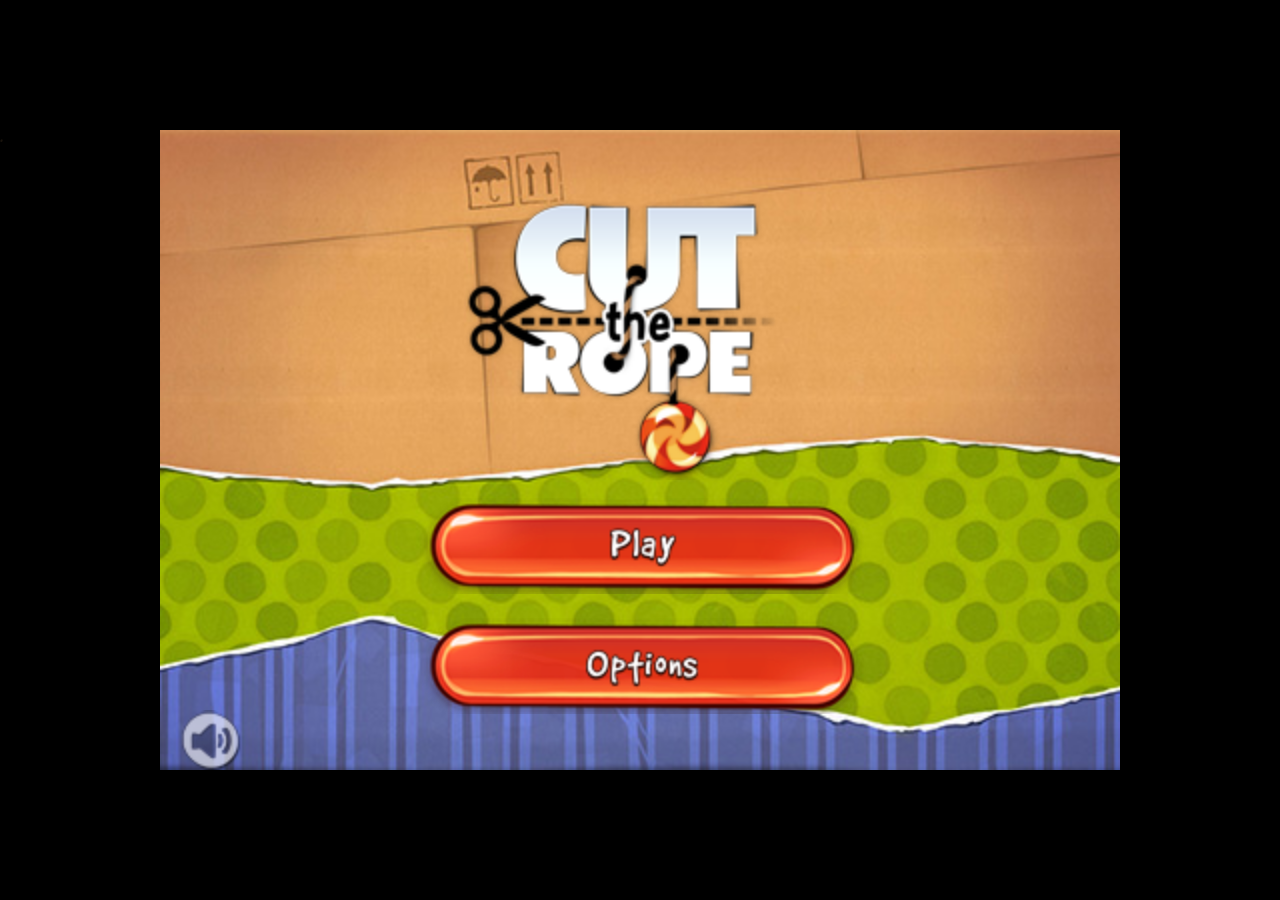
==== index.html @ b14288e1 "the entire thing" ====
<!DOCTYPE html>
<html>
<head>
    <meta http-equiv="X-UA-Compatible" content="IE=edge" />
    <meta http-equiv="Content-Type" content="text/html; charset=UTF-8"/>

    <title>Cut the Rope</title>
    <link rel="canonical" href="http://mozilla.cuttherope.net/" />
    <meta name="description" content="Play Cut the Rope! A mysterious package has arrived, and the little monster inside has only one request… CANDY!">

    <meta name="application-name" content="Cut the Rope" />
    <meta name="msapplication-tooltip" content="Play Cut the Rope! A mysterious package has arrived, and the little monster inside has only one request… CANDY!" />
    <meta name="msapplication-navbutton-color" content="#659729" />
    <meta name="msApplication-ID" content="App"/>
    <meta name="msApplication-PackageFamilyName" content="ZeptoLabUKLimited.CutTheRope_sq9zxnwrk84pj"/>
    <link rel="shortcut icon" href="/favicon.ico" type="image/x-icon" />

    <meta property="og:title" content="Cut the Rope" />
    <meta property="og:type" content="game" />
    <meta property="og:url" content="http://mozilla.cuttherope.net/" />
    <meta property="og:image" content="http://mozilla.cuttherope.net/fb.png" />
    <meta property="og:site_name" content="Cut the Rope" />

    <meta name="viewport" content="width=device-width, initial-scale=1, maximum-scale=1, user-scalable=no"/>
    
    <link href="css/ctr.css?RELEASE_TAG" rel="stylesheet" type="text/css">
    <script src="scripts/libraries.js" type="text/javascript"></script>
    <script src="scripts/ctr.js" type="text/javascript"></script>
    <noscript>
        <link href="css/nojavascript.css" rel="stylesheet" type="text/css">
    </noscript>
</head>
<body class="ctrCursor">
  <div id="lang">
    <div id="fb-root"></div>

    <style  type="text/css">
        .hideBeforeLoad, #loaderWindow, #popupWindow { display: none; }
    </style>
    <div style="font-family: 'gooddognew'; position: absolute">.</div>
    <div id="gameContainer">
        <div id="betterLoader">
            <div id="track">
                <div id="progress"></div>
            </div>
        </div>
        <div id="gameArea" class="hideBeforeLoad">

            <div id="canvasBackground" class="realpanel"></div>
            <canvas id="c"></canvas>

            <div id="loadingPanel" class="panel scaleBg"></div>

            <div id="startBackground" class="realpanel"></div>
            <div id="menuBackground" class="realpanel"></div>
            <div id="levelBackground" class="realpanel">
                <canvas id="levelCanvasLeft"></canvas>
                <canvas id="levelCanvasRight"></canvas>
                <div id="levelTape" class="levelTape"></div>
            </div>
            <div id="shadowPanel" class="panel scaleBg">
                <canvas id="shadowCanvas"></canvas>
            </div>
            <div id="menuPanel" class="panel seethrough">
                <div class="panelContent">
                    <div id="menuLogo" ></div>
                    <div id="menuBtnVbox" class="fBtnVBox">
                        <div id="playBtn" class="fBtn"><img src="" /></div>
                        <div id="optionsBtn" class="fBtn"><img src="" /></div>
                    </div>
                </div>
                <div id="miniOptionsMenu">
                    <div id="optionSd" style="display:none"></div>
                    <div id="optionHd" style="display:none"></div>
                    <div id="optionSound" class="ctrPointer" ></div>
                    <div id="optionMsg"></div>
                </div>
            </div>

            <div id="boxPanel" class="panel seethrough">
                
                <canvas id="boxCanvas" width="1024" height="576"></canvas>

                <div id="boxScore" class="hideFromMouse floatTop"><img src="" /></div>

                <div id="boxNavBack">
                    <div class="boxNavDisabled">
                    </div>
                </div>
                <div id="boxNavForward">
                    <div>
                    </div>
                </div>
                <div id="boxBack" class="bBtn floatBottom">
                </div>
            </div>
            <div id="levelPanel" class="realpanel">
                <div id="levelScore" class="floatTop">
                    <img src="" /></div>
                <div id="levelBack" class="bBtn floatBottom">
                </div>
                <div id="levelOptions"></div>
                <div id="levelResults">
                    <div id="resultStatus" class=""><canvas></canvas></div>
                    <div class="starCase">
                        <div id="resultStar1" class=""></div>
                        <div id="resultStar2" class=""></div>
                        <div id="resultStar3" class=""></div>
                    </div>
                    <div id="resultTicker" class="">
                        <canvas id="resultTickerLabel" ></canvas>
                        <canvas id="resultTickerValue" ></canvas>
                        <canvas id="resultTickerMessage"></canvas>
                    </div>
                    <div class="line"></div>
                    <div id="resultScore" class=""></div>
                    <div class="btnCase">
                        <div id="replayBtn" class="sBtn"><img src="" /></div>
                        <div id="lrMenuBtn" class="sBtn"><img src="" /></div>
                        <div id="nextBtn" class="sBtn"><img src="" /></div>
                    </div>
                    <div id="resultImproved"></div>
                </div>
            </div>

            <div id="gameCompletePanel" class="realpanel">
                <div id="congrats"></div>
                <div id="finalScore"><img src="" /></div>
                <a href="http://www.cuttherope.net/" id="finalFunBtn" class="lBtn" target="_blank"><img src="" /><div id="funOmNom"></div></a>
                <div id="gameCompleteBack" class="bBtn"></div>
            </div>
            
            <div id="optionsPanel" class="panel">
                <div class="fBtnVBox">
                    <div id="optionsTitle"><img src="" /></div>
                    <div id="soundBtn" class="mini-button ctrCursor"><div id="options-speaker"></div><div class="options-x"></div></div>
                    <div id="musicBtn" class="mini-button ctrCursor"><div id="options-note"></div><div class="options-x"></div></div>
                    <div id="langBtn" class="fBtn"><img src="" /><div id="flag"></div></div>
                    <div id="resetBtn" class="fBtn"><img src="" /></div>
                    <div id="creditsBtn" class="fBtn"><img src="" /></div>
                    <!---<div id="dragBtn"><img id="dragText" /><div class="options-check-disabled"></div></div>
                    <div id="cutBtn" class="ctrCursor"><img id="cutText" /><div class="options-check"></div></div>-->
                </div>
                <div id="optionsBack" class="bBtn"></div>
            </div>

            <div id="d" class="panel ctrPointer">
                <img id="dmsg" />
                <div id="dframe">
                    <div id="dpic"></div>
                </div>
                <div id="dshareBtn" class="fBtn"><img src="" /><div id="dfb"></div></div>
            </div>
            <div id="gameBtnTray" class="floatTop">
                <div id="gameMsg" class="allSound"></div>
                <div id="gameSound" class="ctrPointer allSound"></div>
                <div id="gameRestartBtn" class="ctrPointer"></div>
                <div id="gameMenuBtn" class="ctrPointer"></div>
            </div>
            <div id="levelMenu">
                <div class="fBtnVBox">
                    <div id="continueBtn" class="fBtn"><img src="" /></div>
                    <div id="skipBtn" class="fBtn"><img src="" /></div>
                    <div id="selectBtn" class="fBtn"><img src="" /></div>
                    <div id="menuBtn" class="fBtn"><img src="" /></div>
                </div>
            </div>

            <div id="boxCutter">
            </div>
            <div id="tapeRoll">
            </div>
            <div id="video"></div>
            <div id="fadeToBlack" class="panel"></div>
        </div>  
        <canvas id="e"></canvas>
        
        <div id="loaderWindow">
            <div id="loaderBubbles">
                <img id="loaderLogo" src="images/page/loader-logo.png" />
                <div id="loaderCanvasHost">
                    <canvas id="loaderCanvas"></canvas>
                </div>
            </div>
        </div>

        <div id="popupWindow">
            <div class="popupOuterFrame">
                <div class="popupInnerFrame" id="resetGame">
                    <div id="resetText"></div>
                    <div class="mBtn" id="resetYesBtn"><img src="" /></div>
                    <div class="mBtn" id="resetNoBtn"><img src="" /></div>
                    <div id="resetHoldYes"></div>
                </div>
                <div class="popupInnerFrame" id="missingStars">
                    <div id="missingLine1"></div>
                    <div id="missingCount"><div id="missingStar"></div></div>
                    <div id="missingLine2"></div>
                    <div id="missingLine3"></div>
                    <div class="mBtn" id="missingOkBtn"></div>
                </div>
            </div>
        </div>

        <div id="upgrade">
            <div id="upgrade-header"></div>
            <a id="upgrade-button" href="http://windows.microsoft.com/ie"></a>
        </div>

    </div>

  </div>
</body>
</html>
---- css/ctr.css ----
html,
body,
div,
span,
applet,
object,
iframe,
h1,
h2,
h3,
h4,
h5,
h6,
p,
blockquote,
pre,
a,
abbr,
acronym,
address,
big,
cite,
code,
del,
dfn,
em,
img,
ins,
kbd,
q,
s,
samp,
small,
strike,
strong,
sub,
sup,
tt,
var,
b,
u,
i,
center,
dl,
dt,
dd,
ol,
ul,
li,
fieldset,
form,
label,
legend,
table,
caption,
tbody,
tfoot,
thead,
tr,
th,
td,
article,
aside,
canvas,
details,
embed,
figure,
figcaption,
footer,
header,
hgroup,
menu,
nav,
output,
ruby,
section,
summary,
time,
mark,
audio,
video {
    margin: 0;
    padding: 0;
    border: 0;
    font-size: 100%;
    font: inherit;
    vertical-align: baseline;
    -ms-content-zooming: none;
}
article,
aside,
details,
figcaption,
figure,
footer,
header,
hgroup,
menu,
nav,
section { display: block }
body { line-height: 1; background-color: #000; }
ol,
ul { list-style: none }
blockquote,
q { quotes: none }
blockquote:before,
blockquote:after,
q:before,
q:after {
    content: '';
    content: none;
}
table {
    border-collapse: collapse;
    border-spacing: 0;
}
a {
    text-decoration: none;
    color: inherit;
}
a:active,
a:focus { outline: 0 }
#loaderWindow {
    margin: 0;
    width: 100%;
    height: 100%;
    position: absolute;
    top: 0;
    left: 0;
    font-family: gooddognum;
    font-size: 88px;
    color: white;
}
#betterLoader {
    position: absolute;
    top: 0;
    left: 0;
    right: 0;
    bottom: 0;
    background: url("../images/page/loader-logo.png") no-repeat;
    z-index: 100;
}
#loaderLogo {
    display: none;
    position: relative;
    top: 200px;
    left: 190px;
}
#loaderBubbles {
    width: 800px;
    height: 100%;
    margin: 0 auto;
    position: relative;
}
#loaderProgress {
    position: absolute;
    top: 50%;
    left: 400px;
}
#loaderProgressBubble {
    position: absolute;
    left: -100px;
    width: 218px;
    height: 159px;
    background-image: url(images/page/loader-bubble.png);
    background-repeat: no-repeat;
    text-align: center;
    padding-top: 70px;
    padding-left: 10px;
}
#loaderCanvasHost {
    width: 100%;
    height: 100%;
    position: absolute;
    top: 0;
    left: 0;
}
#loaderCanvas {
    margin: 0;
    padding: 0;
    position: absolute;
    top: 0;
}
@font-face {
    font-family: 'gooddogplain';
    src: url("../fonts/gooddog-plain/GoodDog-webfont.eot");
    src: url("../fonts/gooddog-plain/GoodDog-webfont.eot?#iefix") format("embedded-opentype"),url("../fonts/gooddog-plain/GoodDog-webfont.woff") format("woff"),url("../fonts/gooddog-plain/GoodDog-webfont.ttf") format("truetype"),url("../fonts/gooddog-plain/GoodDog-webfont.svg#GoodDogRegular") format("svg");
    font-weight: normal;
    font-style: normal;
}
@font-face {
    font-family: 'gooddognew';
    src: url("../fonts/gooddog-new/gooddog_new-webfont.eot");
    src: url("../fonts/gooddog-new/gooddog_new-webfont.eot?#iefix") format("embedded-opentype"),url("../fonts/gooddog-new/gooddog_new-webfont.woff") format("woff"),url("../fonts/gooddog-new/gooddog_new-webfont.ttf") format("truetype"),url("../fonts/gooddog-new/gooddog_new-webfont.svg#GoodDogNewRegular") format("svg");
    font-weight: normal;
    font-style: normal;
}

body {
    font-family: 'gooddognew';
    font-size: 15px;
    color: #19130c;
    -webkit-user-select: none;
    -khtml-user-select: none;
    -moz-user-select: none;
    -o-user-select: none;
    -ms-user-select: none;
    user-select: none;
    -ms-touch-action: none;
}
#bg {
    width: 100%;
    height: 100%;
    position: absolute;
    top: 0;
    left: 0;
    display: none;
}
.ctrCursor { cursor: url(/cursors/cursor.cur),url(/cursors/cursor.png),auto }
.ctrCursor a,
.ctrPointer { cursor: url(/cursors/handcursor.cur),url(/cursors/handcursor.png),auto }
.ctrCursorActive { cursor: url(/cursors/cursorActive.cur),url(/cursors/cursorActive.png),auto }
footer .dot { margin: -2px 8px 2px 8px }
footer .zeptoLogo {
    position: relative;
    top: 20px;
    left: -4px;
}
#e {
    position: absolute;
    top: 0;
    left: 0;
    display: none;
    background: rgba(0,0,0,0.6);
}
#d {
    background: rgba(0,0,0,0.5);
    display: none;
}
#content {
    width: 840px;
    margin: 80px auto 10px auto;
    font-family: sans-serif,Helvetica,Arial;
    font-size: .8em;
    line-height: 1.6em;
    color: #3c2110;
}
#content h1 {
    font-family: 'gooddogplain';
    font-size: 6.0em;
    line-height: 1.0em;
    margin-bottom: 20px;
}
#content h2 {
    font-family: 'gooddogplain';
    font-size: 3.0em;
    line-height: 1.0em;
    margin-bottom: 15px;
    margin-top: 30px;
}
#content h3 {
    font-family: 'gooddognew';
    font-size: 2.0em;
    line-height: 1.0em;
    margin-bottom: 15px;
    margin-top: 50px;
}
#content h4 {
    font-family: 'gooddognew';
    font-size: 1.5em;
    line-height: 1.0em;
    margin-bottom: 5px;
    margin-top: 15px;
}
#content p { margin-bottom: 15px }
#content a {
    color: #c92817;
    font-weight: bold;
}
#content a:hover {
    color: #c92817;
    text-decoration: underline;
}
table {
    margin-bottom: 30px;
    width: 100%;
}
tbody tr:nth-child(odd) { background-color: rgba(0,0,0,0.1) }
td,
th { padding: 4px }
th {
    text-align: left;
    font-weight: bold;
}
#pagefooter {
    margin: 100px auto 10px auto;
    width: 840px;
}
#pagefooter div { margin: 0 auto 10px auto }
.realpanel, .panel {
    display: none;
    position: absolute;
    top: 0;
}

#loaderWindow {
    margin: 0;
    width: 100%;
    height: 100%;
    position: absolute;
    top: 0;
    left: 0;
    font-family: gooddognum;
    font-size: 88px;
    color: white;
}
#loaderLogo {
    display: none;
    position: relative;
    top: 200px;
    left: 190px;
}
#loaderBubbles {
    width: 800px;
    height: 100%;
    margin: 0 auto;
    position: relative;
}
#loaderProgress {
    position: absolute;
    top: 50%;
    left: 400px;
}
#loaderProgressBubble {
    position: absolute;
    left: -100px;
    width: 218px;
    height: 159px;
    background-image: url(images/page/loader-bubble.png);
    background-repeat: no-repeat;
    text-align: center;
    padding-top: 70px;
    padding-left: 10px;
}
#loaderCanvasHost {
    width: 100%;
    height: 100%;
    position: absolute;
    top: 0;
    left: 0;
}
#loaderCanvas {
    margin: 0;
    padding: 0;
    position: absolute;
    top: 0;
}
body {
    overflow-x: hidden;
    -ms-touch-action: pan-y;
}
#optionSd,
#optionHd { display: none }
.useSD { display: block }
.useHD { display: none }
.ui-480 #c {
    position: relative;
    width: 480;
    height: 320;
}
.ui-480 #e {
    width: 480;
    height: 320;
}
.ui-480 #gameContainer {
    position: relative;
    margin: 40px auto 0 auto;
    width: 480px;
    padding: 0;
    overflow: hidden;
}
.ui-480 #gameBorder {
    top: -4px;
    left: -6px;
    position: absolute;
    background-repeat: no-repeat;
    width: 491px;
    height: 280px;
    display: none;
}
.ui-480 #gameArea {
    margin: 0;
    position: absolute;
    top: 0;
    left: 0;
    width: 480px;
    height: 320px;
}
.ui-480 .panel {
    width: 480px;
    height: 270px;
}
.ui-480 .realpanel {
    width: 480px;
    height: 320px;
}
.ui-480 #startBackground {
    display: none;
    background: url(../images/480/ui/startbg.jpg);
}
.ui-480 #menuBackground {
    display: none;
    background: url(../images/480/ui/menubg.jpg);
}
.ui-480 .seethrough { background: transparent }
.ui-480 .panelContent {
    position: absolute;
    top: 15px;
}
.ui-480 #shadowCanvas {
    position: absolute;
    top: 0;
    width: 480px;
    height: 320px;
}
.ui-480 .panelShadow img {
    position: relative;
    left: -141px;
    position: relative;
    top: -234px;
}
.ui-480 .fBtnVBox {
    width: 210px;
    margin: 0 auto;
    text-align: center;
}
.ui-480 .fBtn {
    width: 223px;
    height: 48px;
    background-image: url("../images/480/ui/fBtn_bgd.png");
    background-repeat: no-repeat;
    text-align: center;
    margin-bottom: 12px;
    cursor: url("/cursors/handcursor.cur"),url("/cursors/handcursor.png"),auto;
}
.ui-480 .fBtn:hover { background-position: left -52px }
.ui-480 .fBtn.disabled {
    background-position: 0 0;
    cursor: inherit;
}
.ui-480 .fBtn.disabled img,
.ui-480 .fBtn.disabled div { opacity: .6 }
.ui-480 .fBtn img { margin-top: 10px }
.ui-480 .mBtn {
    width: 110px;
    height: 33px;
    background-image: url("../images/480/ui/mBtn_bgd.png");
    background-repeat: no-repeat;
    text-align: center;
    margin-bottom: 5px;
    cursor: url("/cursors/handcursor.cur"),url("/cursors/handcursor.png"),auto;
}
.ui-480 .mBtn img { margin-top: 1px }
.ui-480 .mBtn:hover { background-position: left -33px }
.ui-480 .lBtn {
    width: 198px;
    height: 33px;
    background-image: url("../images/480/ui/lBtn_bgd.png");
    background-repeat: no-repeat;
    text-align: center;
    margin-bottom: 5px;
    cursor: url("/cursors/handcursor.cur"),url("/cursors/handcursor.png"),auto;
}
.ui-480 .lBtn img { margin-top: 1px; margin-left: -14px; }
.ui-480 .lBtn:hover { background-position: left -33px }
.ui-480 .sBtn {
    width: 128px;
    height: 50px;
    background-image: url("../images/480/ui/sBtn_bgd.png");
    background-repeat: no-repeat;
    text-align: center;
    margin-bottom: 5px;
    cursor: url("/cursors/handcursor.cur"),url("/cursors/handcursor.png"),auto;
}
.ui-480 .sBtn img { margin-top: 10px }
.ui-480 .sBtn:hover { background-position: left -50px }
.ui-480 .bBtn {
    position: absolute;
    top: 260px;
    left: 7px;
    width: 56px;
    height: 53px;
    background-image: url("../images/480/ui/bBtn_bgd.png");
    background-repeat: no-repeat;
    cursor: url("/cursors/handcursor.cur"),url("/cursors/handcursor.png"),auto;
}
.ui-480 .bBtn:hover { background-position: left -53px }
.ui-480 .iconBtn { position: absolute }
.ui-480 #loadingPanel { display: none }
.ui-480 #loadingPanel img {
    margin-top: 47px;
    margin-left: 197px;
}
.ui-480 #boxScore,
.ui-480 #levelScore {
    position: absolute;
    top: 10px;
    right: 17px;
    height: 22px;
    padding-right: 23px;
    background-image: url("../images/480/ui/star_result_small.png");
    background-position: right top;
    background-repeat: no-repeat;
}
.ui-480 #boxes {
    position: absolute;
    top: 56px;
    left: 146px;
}
.ui-480 .boxOption {
    width: 188px;
    height: 188px;
}
.ui-480 .boxCanvas {
    position: absolute;
    width: 188px;
    height: 188px;
    left: 0;
    top: 0;
}
.ui-480 .boxOption .boxTitle {
    position: absolute;
    top: 20px;
    left: 28px;
}
.ui-480 .boxOmNom {
    background-color: #2d2d35;
    background-image: url("../images/480/ui/box_omnom.png");
    width: 141px;
    height: 66px;
    position: absolute;
    top: 86px;
    left: 8px;
    background-position: 43px 19px;
    background-repeat: no-repeat;
}
#boxCanvas {
    position: relative;
    top: 5px;
}
.ui-480 #boxNavBack,
.ui-480 #boxNavForward {
    position: absolute;
    top: 140px;
    left: 96px;
    cursor: url("/cursors/handcursor.cur"),url("/cursors/handcursor.png"),auto;
}
.ui-480 #boxNavBack div,
.ui-480 #boxNavForward div {
    width: 28px;
    height: 33px;
    background-image: url("../images/480/ui/box_nav_menu.png");
    background-repeat: no-repeat;
}
.ui-480 #boxNavBack .boxNavDisabled {
    cursor: url("/cursors/cursor.cur"),url("/cursors/cursor.png"),auto;
    background-position: left -33px;
    opacity: .25;
}
.ui-480 #boxNavForward { left: 362px }
.ui-480 #boxNavForward div { background-position: -28px top }
.ui-480 #boxNavForward .boxNavDisabled {
    cursor: url("/cursors/cursor.cur"),url("/cursors/cursor.png"),auto;
    background-position: -28px -33px;
    opacity: .25;
}
.ui-480 .hideFromMouse { pointer-events: none }
.ui-480 #levelBackground { display: none }
.ui-480 .levelTape {
    width: 24px;
    height: 259px;
    position: absolute;
    left: 228px;
    top: 5px;
    background-image: url("../images/480/ui/leveltape.png");
    background-repeat: no-repeat;
    display: none;
}
.ui-480 #levelOptions {
    position: absolute;
    top: 55px;
    left: 141px;
    width: 10px;
    height: 10px;
}
.ui-480 #levelPanel .option {
    position: absolute;
    width: 57px;
    height: 66px;
}
.ui-480 #levelPanel .option .txt {
    margin-top: 10px;
    width: 57px;
    text-align: center;
}
.ui-480 #levelPanel .stars0,
.ui-480 #levelPanel .stars1,
.ui-480 #levelPanel .stars2,
.ui-480 #levelPanel .stars3 {
    position: absolute;
    top: 38px;
    left: 16px;
    width: 41px;
    height: 23px;
    background-image: url("../images/480/ui/options_stars_bgd.png");
    background-repeat: no-repeat;
}
.ui-480 #levelPanel .stars1 { background-position: left -23px }
.ui-480 #levelPanel .stars2 { background-position: left -45px }
.ui-480 #levelPanel .stars3 { background-position: left -68px }
.ui-480 #levelPanel .open {
    background-image: url("../images/480/ui/level_bgd.png");
    background-repeat: no-repeat;
}
.ui-480 #levelPanel .locked {
    background-image: url("../images/480/ui/level_bgd.png");
    background-position: left -66px;
    background-repeat: no-repeat;
}
.ui-480 #levelPanel .purchase { opacity: .4 }
.ui-480 #levelPanel .option-small .stars0,
.ui-480 #levelPanel .option-small .stars1,
.ui-480 #levelPanel .option-small .stars2,
.ui-480 #levelPanel .option-small .stars3 {
    position: absolute;
    top: 25px;
    left: 10px;
    width: 27px;
    height: 14px;
    background-image: url("../images/480/ui/options_stars_bgd_small.png");
    background-repeat: no-repeat;
}
.ui-480 #levelPanel .option-small .stars1 { background-position: left -15px }
.ui-480 #levelPanel .option-small .stars2 { background-position: left -30px }
.ui-480 #levelPanel .option-small .stars3 { background-position: left -45px }
.ui-480 #levelPanel .option.option-small {
    position: absolute;
    width: 38px;
    height: 40px;
    margin-top: 7px;
    text-align: center;
}
.ui-480 #levelPanel .open.option-small {
    background-image: url("../images/480/ui/level_bgd_small.png");
    background-repeat: no-repeat;
}
.ui-480 #levelPanel .locked.option-small {
    background-image: url("../images/480/ui/level_bgd_small.png");
    background-position: left -44px;
    background-repeat: no-repeat;
}
.ui-480 #levelPanel .option.option-small .txt {
    margin-top: 3px;
    width: 39px;
    text-align: center;
}
.ui-480 #gameBtnTray {
    position: absolute;
    width: 84px;
    height: 20px;
    right: 0;
    top: 2px;
}
.ui-480 #gameBtnTray>div { opacity: .7 }
.ui-480 #gameBtnTray>div:hover { opacity: 1 }
.ui-480 #gameRestartBtn {
    width: 32px;
    height: 32px;
    background: url(../images/480/ui/buttonsprite.png);
    background-repeat: no-repeat;
    background-position: -71px 0;
    position: absolute;
    top: 0;
    left: 40px;
}

.ui-480 #gameSound {
    width: 20px;
    height: 20px;
    background: url(../images/480/ui/buttonsprite.png);
    background-repeat: no-repeat;
    position: absolute;
    top: 0;
    left: 0;
}
.ui-480 #gameSound.allSound { background-position: -390px 0 }
.ui-480 #gameSound.effectsOnly { background-position: -330px 0 }
.ui-480 #gameSound.noSound { background-position: -445px 0 }
.ui-480 #gameMsg {
    width: 188px;
    height: 13px;
    position: absolute;
    right: 89px;
    top: -6px;
    display: none;
    text-align: right;
}
.ui-480 #levelMenu {
    position: absolute;
    top: 0;
    width: 480px;
    height: 320px;
    background-color: rgba(0,0,0,0.6);
    display: none;
    text-align: center;
    padding-top: 60px;
}
.ui-480 #levelResults {
    display: none;
    width: 267px;
    height: 212px;
    margin: 40px auto 0 auto;
    text-align: center;
    font-family: 'gooddogplain';
    font-size: 15px;
    color: #3c2110;
    position: relative;
}
.ui-480 #resultStatus {
    position: absolute;
    width: 267px;
    top: 14px;
    left: 0;
    text-align: center;
}
.ui-480 #levelResults .starCase {
    width: 132px;
    height: 44px;
    margin: 0 auto 0 auto;
    position: relative;
    top: 45px;
}
.ui-480 #resultTicker {
    position: absolute;
    top: 72px;
    left: 0;
    width: 267px;
    text-align: center;
}

.ui-480 .lang-system #resultTicker {
    top: 96px;
}

.ui-480 #levelResults .btnCase .sBtn:hover {
    background-position: 0 0;
}

.ui-480 #resultTickerLabel { display: none }
.ui-480 #resultTickerValue {
    padding-left: 20px;
    display: none;
}
.ui-480 #resultTickerMessage { display: none; }
.ui-480 #levelResults .star,
.ui-480 #levelResults .starEmpty {
    float: left;
    width: 44px;
    height: 44px;
    background-image: url("../images/480/ui/star_result.png");
    background-repeat: no-repeat;
}
.ui-480 #levelResults .starEmpty { background-position: left -44px }
.ui-480 #levelResults .line {
    position: absolute;
    top: 117px;
    left: 47px;
    width: 173px;
    height: 3px;
    background-image: url("../images/480/ui/result_line.png");
    background-repeat: no-repeat;
}
.ui-480 #resultScore {
    font-size: 28px;
    position: absolute;
    top: 117px;
    width: 267px;
    display: none;
}
.ui-480 #levelResults .btnCase {
    width: 385px;
    height: 35px;
    position: absolute;
    top: 164px;
    left: -60px;
}
.ui-480 #resultImproved {
    width: 55px;
    height: 55px;
    background-repeat: no-repeat;
    position: absolute;
    top: 89px;
    left: 210px;
    display: none;
}

.ui-480 #levelResults .btnCase .sBtn { float: left }

.ui-480 #boxCutter {
    background-image: url("../images/480/ui/boxcutter.png");
    background-repeat: no-repeat;
    display: none;
    position: absolute;
    top: 132px;
    left: 83px;
    width: 159px;
    height: 150px;
}
.ui-480 #tapeRoll {
    background-image: url("../images/480/ui/taperoll.png");
    background-repeat: no-repeat;
    display: none;
    position: absolute;
    top: -7px;
    left: 204px;
    width: 61px;
    height: 82px;
}
.ui-480 #gameCompletePanel {
    background-image: url("../images/480/ui/gamecomplete.jpg");
    background-repeat: no-repeat;
}
.ui-480 #finalShareBtn {
    position: absolute;
    top: 202px;
    left: 75px;
}
.ui-480 #finalShareBtn img {
    position: relative;
    left: 5px;
    top: 3px;
}
.ui-480 #ffb {
    position: absolute;
    top: -4px;
    left: -12px;
    width: 39px;
    height: 39px;
    background: url(../images/480/ui/fb.png);
    background-repeat: no-repeat;
}
.ui-480 #gameBorder.gameComplete {
    top: -13px;
    left: -15px;
    position: absolute;
    background-repeat: no-repeat;
    width: 511px;
    height: 298px;
    display: none;
    background-image: url(../images/480/ui/gamecomplete_border.png);
    background-repeat: no-repeat;
}
.ui-480 #finalScore {
    position: absolute;
    top: 180px;
    height: 22px;
    width: 480px;
}
.ui-480 #finalScore img {
    margin: 0 auto;
    display: block;
}
.ui-480 #finalFunBtn {
    position: absolute;
    top: 220px;
    left: 216px;
    display: block;
}
.ui-480 #finalFunBtn img {
    position: relative;
    left: 7px;
    top: 3px;
}
.ui-480 #funOmNom {
    width: 48px;
    height: 47px;
    background-image: url(../images/480/ui/fun-omnom.png);
    background-repeat: no-repeat;
    position: absolute;
    top: -10px;
    left: -14px;
}
.ui-480 #congrats {
    position: absolute;
    top: 47px;
    left: 0;
    width: 100%;
    text-align: center;
}
.ui-480 #optionsPanel { padding-top: 9px }
.ui-480 #optionsTitle {
    position: relative;
    width: 236px;
    left: -20px;
    height: 33px;
    margin-bottom: 20px;
}
.ui-480 #optionsTitle img {
    margin: 0 auto;
    display: block;
}
.ui-480 #creditsBtn { display: none }
.ui-480 .mini-button {
    background-image: url(../images/480/ui/menu-options.png);
    background-repeat: no-repeat;
    width: 101px;
    height: 48px;
    display: inline-block;
    margin-bottom: 4px;
    margin-right: 2px;
    text-align: center;
    position: relative;
}
.ui-480 .mini-button:hover { background-position: 0 -50px }
.ui-480 .options-x {
    background-image: url(../images/480/ui/menu-options.png);
    background-repeat: no-repeat;
    background-position: -107px -50px;
    width: 21px;
    height: 21px;
}
.ui-480 .options-check {
    background-image: url(../images/480/ui/menu-options.png);
    background-repeat: no-repeat;
    background-position: -37px -71px;
    width: 24px;
    height: 24px;
}
.ui-480 .options-check-disabled {
    background-image: url(../images/480/ui/menu-options.png);
    background-repeat: no-repeat;
    background-position: -105px -72px;
    width: 24px;
    height: 24px;
}
.ui-480 #options-speaker {
    background-image: url(../images/480/ui/menu-options.png);
    background-repeat: no-repeat;
    background-position: 0 -97px;
    width: 30px;
    height: 42px;
    position: absolute;
    left: 32px;
    top: 3px;
}
.ui-480 #soundBtn .options-x {
    position: absolute;
    bottom: 2px;
    left: 51px;
    display: none;
}
.ui-480 #soundBtn.disabled #options-speaker { opacity: .6 }
.ui-480 #soundBtn.disabled .options-x { display: block }
.ui-480 #options-note {
    background-image: url(../images/480/ui/menu-options.png);
    background-repeat: no-repeat;
    background-position: -105px 0;
    width: 39px;
    height: 44px;
    position: absolute;
    left: 30px;
    top: 1px;
}
.ui-480 #musicBtn .options-x {
    position: absolute;
    bottom: 2px;
    left: 51px;
    display: none;
}
.ui-480 #musicBtn.disabled #options-note { opacity: .6 }
.ui-480 #musicBtn.disabled .options-x { display: block }
.ui-480 #dragBtn,
.ui-480 #cutBtn {
    background-image: url(../images/480/ui/menu-options.png);
    background-repeat: no-repeat;
    width: 42px;
    height: 94px;
    display: inline-block;
    position: relative;
    margin-left: 18px;
}
.ui-480 #dragBtn {
    background-position: 0 -93px;
    background-repeat: no-repeat;
}
.ui-480 #dragBtn .options-check-disabled {
    position: absolute;
    bottom: 8px;
    left: 13px;
}
.ui-480 #cutBtn { background-position: -49px -93px }
.ui-480 #cutBtn .options-check {
    position: absolute;
    bottom: 7px;
    left: 15px;
}
.ui-480 #cutBtn.disabled .options-check { display: none }
.ui-480 #dragText,
.ui-480 #cutText {
    margin-top: 54px;
    margin-left: -11px;
}
.ui-480 #vid {
    display: none;
    width: 480px;
    height: 320px;
    position: absolute;
    top: 0;
    left: 0;
    background: transparent;
}
.ui-480 #fadeToBlack {
    display: none;
    width: 480px;
    height: 320px;
    position: absolute;
    top: 0;
    left: 0;
    background: #000;
}
.ui-480 #menuLogo {
    position: absolute;
    left: 151px;
    top: 19px;
    width: 159px;
    height: 141px;
    background-image: url(../images/480/ui/ph_logo.png);
    background-repeat: no-repeat;
}
.ui-480 #menuBtnVbox {
    position: absolute;
    left: 130px;
    top: 169px;
}
.ui-480 #dmsg {
    display: block;
    position: relative;
    margin: 14px auto 0 auto;
}
.ui-480 #dframe {
    position: relative;
    width: 141px;
    height: 183px;
    background-image: url(../images/480/ui/drawing-bg.png);
    background-repeat: no-repeat;
    margin: -5px auto 0 auto;
}
.ui-480 #dpic {
    position: absolute;
    width: 112px;
    height: 158px;
    top: 11px;
    left: 13px;
}
.ui-480 .drawing1 { background: url(../images/480/ui/drawing1.jpg) no-repeat }
.ui-480 .drawing2 { background: url(../images/480/ui/drawing2.jpg) no-repeat }
.ui-480 .drawing3 { background: url(../images/480/ui/drawing3.jpg) no-repeat }
.ui-480 #dshareBtn {
    position: relative;
    margin: 5px auto 0 auto;
}
.ui-480 #dfb {
    position: absolute;
    top: -4px;
    left: -2px;
    width: 39px;
    height: 39px;
    background-image: url(../images/480/ui/fb.png);
    background-repeat: no-repeat;
}
.ui-480 #gameFooterContainer { width: 480px }
.ui-480 #miniOptionsMenu {
    width: 188px;
    height: 23px;
    position: absolute;
    left: 7px;
    top: 290px;
}
.ui-480 #optionHd.activeResolution {
    background: url(../images/480/ui/buttonsprite.png);
    background-repeat: no-repeat;
    background-position: -141px -23px;
    opacity: .8;
}
.ui-480 #optionHd.inActiveResolution {
    background: url(../images/480/ui/buttonsprite.png);
    background-repeat: no-repeat;
    background-position: -141px 0;
    opacity: .6;
    cursor: url(/cursors/handcursor.cur),url(/cursors/handcursor.png),auto;
}
.ui-480 #optionHd.inActiveResolution:hover { opacity: .8 }
.ui-480 #optionSd.activeResolution {
    background: url(../images/480/ui/buttonsprite.png);
    background-repeat: no-repeat;
    background-position: -94px -23px;
    opacity: .8;
}
.ui-480 #optionSd.inActiveResolution {
    background: url(../images/480/ui/buttonsprite.png);
    background-repeat: no-repeat;
    background-position: -94px 0;
    opacity: .6;
    cursor: url(/cursors/handcursor.cur),url(/cursors/handcursor.png),auto;
}
.ui-480 #optionSd.inActiveResolution:hover { opacity: .8 }
.ui-480 #optionSound {
    width: 35px;
    height: 30px;
    background-image: url(../images/480/ui/buttonsprite.png);
    background-repeat: no-repeat;
    position: absolute;
    left: 0;
    opacity: .6;
}
.ui-480 #optionSound.allSound { background-position: -505px 0 }
.ui-480 #optionSound.effectsOnly { background-position: -431px 0 }
.ui-480 #optionSound.noSound { background-position: -578px 0 }
.ui-480 #optionSound:hover { opacity: .7 }
.ui-480 #optionMsg {
    width: 98px;
    height: 13px;
    position: absolute;
    left: 38px;
    top: -18px;
    display: none;
}
.ui-480 .lang-system #optionMsg {
    top: 0;
}

.ui-480 #popupWindow {
    position: fixed;
    top: 0;
    left: 0;
    right: 0;
    bottom: 0;
    display: none;
    background-color: rgba(0,0,0,0.4);
    z-index: 2;
}
.ui-480 #popupWindow .popupOuterFrame {
    margin: 60px auto 0 auto;
    background-image: url(../images/480/ui/popupouter.png);
    background-repeat: no-repeat;
    width: 299px;
    height: 217px;
    position: relative;
}
.ui-480 #popupWindow .popupInnerFrame {
    position: absolute;
    background-image: url(../images/480/ui/popupinner.jpg);
    background-repeat: no-repeat;
    width: 275px;
    height: 171px;
    left: 8px;
    top: 11px;
    display: none;
}
.ui-480 #popupWindow .bottomright {
    position: absolute;
    bottom: 5px;
    right: 5px;
}
.ui-480 #popupWindow #slowComputer {
    background-image: url(../images/480/ui/popupinner-slow.jpg);
    background-repeat: no-repeat;
}
.ui-480 #slowComputerBtn {
    position: absolute;
    bottom: 5px;
    left: 23px;
}
.ui-480 #slowComputerBtn img { margin-top: 4px }
.ui-480 #resetGame { text-align: center }
.ui-480 #resetText { margin-top: 5px }
.ui-480 #resetYesBtn {
    position: absolute;
    bottom: 70px;
    left: 23px;
}
.ui-480 #resetNoBtn {
    position: absolute;
    bottom: 70px;
    left: 136px;
}
.ui-480 #resetHoldYes {
    position: absolute;
    bottom: 0;
    width: 272px;
    text-align: center;
}
.ui-480 #missingStars { text-align: center }
.ui-480 #missingLine1 { margin-top: 0px }
.ui-480 #missingCount { margin-top: -5px }
.ui-480 #missingLine2 { margin-top: -5px }
.ui-480 #missingLine3 { margin-top: -20px }
.ui-480 .lang-system #missingLine3 { margin-top: 0px }
.ui-480 #missingStar {
    background-image: url("../images/480/ui/star_result_small.png");
    background-repeat: no-repeat;
    width: 24px;
    height: 22px;
    display: inline-block;
    vertical-align: top;
    margin-top: 1px;
}
.ui-480 #missingOkBtn { display: inline-block }
.ui-480 #flag {
    background-image: url("../images/480/ui/flags.png");
    background-repeat: no-repeat;
    background-position: 0 0;
    display: inline-block;
    width: 23px;
    height: 18px;
    position: relative;
    top: -6px;
    margin-left: 5px;
}
.ui-480 #resultImproved {
    background-image: url("../images/480/ui/menu_result_en.png");
    background-repeat: no-repeat;
}
.ui-480 .lang-fr #resultImproved { background-image: url("../images/480/ui/menu_result_fr.png") }
.ui-480 .lang-fr #flag { background-position: 0 -19px }
.ui-480 .lang-de #resultImproved { background-image: url("../images/480/ui/menu_result_gr.png"); left: 225px; }
.ui-480 .lang-de #flag { background-position: 0 -38px }
.ui-480 .lang-de #gameMenuBtn { background-position: -618px 0 }
.ui-480 .lang-ru #resultImproved { background-image: url("../images/480/ui/menu_result_ru.png") }
.ui-480 .lang-ru #flag { background-position: 0 -56px }
.ui-480 .lang-ru #gameMenuBtn { background-position: -725px 0 }
.ui-480 .lang-br #flag { background-position: 0 -75px }
.ui-480 .lang-es #flag { background-position: 0 -94px }
.ui-480 .lang-ca #flag { background-position: 0 -113px }
.ui-480 .lang-it #flag { background-position: 0 -133px }
.ui-480 .lang-nl #flag { background-position: 0 -153px }
.ui-480 .lang-ja #flag { background-position: 0 -173px }
.ui-480 .lang-ko #flag { background-position: 0 -192px }
.ui-480 .lang-zh #flag { background-position: 0 -211px }

.ui-480 .lang-ja #gameMenuBtn { background-position: -725px -35px }
.ui-480 .lang-es #gameMenuBtn { background-position: -618px -35px }
.ui-480 .lang-ko #gameMenuBtn { background-position: -546px -35px }
.ui-480 .lang-zh #gameMenuBtn { background-position: -466px -35px }

.ui-480 .lang-system #flag {
    top: -3px;
}

.ui-480 .lang-ko #resultImproved { background-image: url("../images/480/ui/menu_result_ko.png") }
.ui-480 .lang-it #resultImproved { background-image: url("../images/480/ui/menu_result_it.png") }
.ui-480 .lang-zh #resultImproved { background-image: url("../images/480/ui/menu_result_zh.png") }
.ui-480 .lang-ja #resultImproved { background-image: url("../images/480/ui/menu_result_ja.png") }
.ui-480 .lang-nl #resultImproved { background-image: url("../images/480/ui/menu_result_nl.png") }
.ui-480 .lang-es #resultImproved { background-image: url("../images/480/ui/menu_result_es.png") }

.ui-480 #gameBtnTray {
    display: none;
    position: absolute;
    width: 135px;
    height: 32px;
    right: 0;
    top: 8px;
}
.ui-480 #gameBtnTray>div { opacity: .7 }
.ui-480 #gameBtnTray>div:hover { opacity: 1 }
.ui-480 #gameRestartBtn {
    width: 32px;
    height: 32px;
    background: url(../images/480/ui/buttonsprite.png);
    background-repeat: no-repeat;
    background-position: -71px 0;
    position: absolute;
    top: 0;
    left: 20px;
}
.ui-480 #gameMenuBtn {
position: absolute;
width: 65px;
height: 32px;
background: url(../images/480/ui/buttonsprite.png);
background-repeat: no-repeat;
background-position: 0 0;
top: 0;
left: 60px;

}
.ui-480 #gameSound {
    width: 32px;
    height: 32px;
    background: url(../images/480/ui/buttonsprite.png);
    background-repeat: no-repeat;
    position: absolute;
    top: 0;
    left: -20px;
}
.ui-480 #gameSound.allSound { background-position: -507px 0 }
.ui-480 #gameSound.effectsOnly { background-position: -435px 0 }
.ui-480 #gameSound.noSound { background-position: -580px 0 }
.ui-480 #gameMsg {
    width: 300px;
    height: 21px;
    position: absolute;
    right: 160px;
    top: -25px;
    display: none;
    text-align: right;
}
.ui-480 .lang-system #gameMsg {
    top: 0;
}
.ui-480 #loaderWindow { height: 320px }
.ui-480 #gameContainer {
    margin: 0;
    padding: 0;
    height: 320px;
}
.ui-480 #game-border {
    position: absolute;
    background: #fff;
    top: 0;
    left: 0;
    width: 480px;
    height: 320px;
}
.ui-480 #loader-logo {
    position: absolute;
    top: 94px;
    left: 155px;
    width: 180px;
    height: 111px;
    background-image: url(../images/480/page/loader-logo.png);
    background-repeat: no-repeat;
    background-color: #fff;
}
.ui-480 #finalFunBtn { left: 145px }

#langBtn, #resetBtn {
    margin-left: -7px;
    margin-top: 20px;
}

.ui-768 #c {
    position: relative;
    width: 768;
    height: 432;
}
.ui-768 #e {
    width: 768;
    height: 432;
}
.ui-768 #gameContainer {
    position: relative;
    margin: 40px auto 0 auto;
    width: 768px;
    height: 548px;
    padding: 0;
}
.ui-768 #gameBorder {
    top: -7px;
    left: -9px;
    position: absolute;
    background-repeat: no-repeat;
    width: 785px;
    height: 449px;
    display: none;
}
.ui-768 #gameArea {
    margin: 0;
    position: absolute;
    top: 0;
    left: 0;
    width: 768px;
    height: 432px;
}
.ui-768 .panel {
    width: 768px;
    height: 432px;
}
.ui-768 #startBackground {
    display: none;
    background: url(../images/768/ui/startbg.jpg);
}
.ui-768 #menuBackground {
    display: none;
    background: url(../images/768/ui/menubg.jpg);
}
.ui-768 .seethrough { background: transparent }
.ui-768 .panelContent {
    position: absolute;
    top: 0;
}
.ui-768 #shadowCanvas {
    position: absolute;
    top: 0;
    width: 768px;
    height: 432px;
}
.ui-768 .panelShadow img {
    position: relative;
    left: -225px;
    position: relative;
    top: -375px;
}
.ui-768 .fBtnVBox {
    width: 227px;
    margin: 0 auto;
}
.ui-768 .fBtn {
    width: 227px;
    height: 53px;
    background-image: url("../images/768/ui/fBtn_bgd.png");
    background-repeat: no-repeat;
    text-align: center;
    margin-bottom: 8px;
    cursor: url("/cursors/handcursor.cur"),url("/cursors/handcursor.png"),auto;
}
.ui-768 .fBtn:hover { background-position: left -53px }
.ui-768 .fBtn.disabled {
    background-position: 0 0;
    cursor: inherit;
}
.ui-768 .fBtn.disabled img,
.ui-768 .fBtn.disabled div { opacity: .6 }
.ui-768 .fBtn img { margin-top: 2px }
.ui-768 .mBtn {
    width: 176px;
    height: 53px;
    background-image: url("../images/768/ui/mBtn_bgd.png");
    background-repeat: no-repeat;
    text-align: center;
    margin-bottom: 8px;
    cursor: url("/cursors/handcursor.cur"),url("/cursors/handcursor.png"),auto;
}
.ui-768 .mBtn img { margin-top: 2px }
.ui-768 .mBtn:hover { background-position: left -53px }
.ui-768 .lBtn {
    width: 317px;
    height: 53px;
    background-image: url("../images/768/ui/lBtn_bgd.png");
    background-repeat: no-repeat;
    text-align: center;
    margin-bottom: 8px;
    cursor: url("/cursors/handcursor.cur"),url("/cursors/handcursor.png"),auto;
}
.ui-768 .lBtn img { margin-top: 2px }
.ui-768 .lBtn:hover { background-position: left -53px }
.ui-768 .sBtn {
    width: 128px;
    height: 49px;
    background-image: url("../images/768/ui/sBtn_bgd.png");
    background-repeat: no-repeat;
    text-align: center;
    margin-bottom: 8px;

    cursor: url("/cursors/handcursor.cur"),url("/cursors/handcursor.png"),auto;
}
.ui-768 .sBtn img { margin-top: 2px }
.ui-768 .sBtn:hover { background-position: left -50px }
.ui-768 .bBtn {
    position: absolute;
    top: 369px;
    left: 11px;
    width: 59px;
    height: 56px;
    background-image: url("../images/768/ui/bBtn_bgd.png");
    background-repeat: no-repeat;
    cursor: url("/cursors/handcursor.cur"),url("/cursors/handcursor.png"),auto;
}
.ui-768 .bBtn:hover { background-position: left -56px }
.ui-768 .iconBtn { position: absolute }
.ui-768 #loadingPanel { display: none }
.ui-768 #loadingPanel img {
    margin-top: 75px;
    margin-left: 315px;
}
.ui-768 #boxScore,
.ui-768 #levelScore {
    position: absolute;
    top: 17px;
    right: 28px;
    height: 35px;
    padding-right: 38px;
    background-image: url("../images/768/ui/star_result_small.png");
    background-position: right top;
    background-repeat: no-repeat;
}
.ui-768 #boxes {
    position: absolute;
    top: 90px;
    left: 233px;
}
.ui-768 .boxOption {
    width: 300px;
    height: 300px;
}
.ui-768 .boxCanvas {
    position: absolute;
    width: 300px;
    height: 300px;
    left: 0;
    top: 0;
}
.ui-768 .boxOption .boxTitle {
    position: absolute;
    top: 20px;
    left: 28px;
}
.ui-768 .boxOmNom {
    background-color: #2d2d35;
    background-image: url("../images/768/ui/box_omnom.png");
    width: 225px;
    height: 105px;
    position: absolute;
    top: 137px;
    left: 12px;
    background-position: 69px 30px;
    background-repeat: no-repeat;
}
.ui-768 #boxNavBack,
.ui-768 #boxNavForward {
    position: absolute;
    top: 192px;
    left: 154px;
    cursor: url("/cursors/handcursor.cur"),url("/cursors/handcursor.png"),auto;
}
.ui-768 #boxNavBack div,
.ui-768 #boxNavForward div {
    width: 44px;
    height: 53px;
    background-image: url("../images/768/ui/box_nav_menu.png");
    background-repeat: no-repeat;
}
.ui-768 #boxNavBack .boxNavDisabled {
    cursor: url("/cursors/cursor.cur"),url("/cursors/cursor.png"),auto;
    background-position: left -53px;
    opacity: .25;
}
.ui-768 #boxNavForward { left: 580px }
.ui-768 #boxNavForward div { background-position: -44px top }
.ui-768 #boxNavForward .boxNavDisabled {
    cursor: url("/cursors/cursor.cur"),url("/cursors/cursor.png"),auto;
    background-position: -44px -53px;
    opacity: .25;
}
.ui-768 .hideFromMouse { pointer-events: none }
.ui-768 #levelBackground { display: none }
.ui-768 .levelTape {
    width: 39px;
    height: 415px;
    position: absolute;
    left: 365px;
    top: 8px;
    background-image: url("../images/768/ui/leveltape.png");
    background-repeat: no-repeat;
    display: none;
}
.ui-768 #levelOptions {
    position: absolute;
    top: 47px;
    left: 225px;
    width: 10px;
    height: 10px;
}

.ui-768 #levelPanel .option {
    position: absolute;
    width: 91px;
    height: 106px;
}
.ui-768 #levelPanel .option .txt {
    margin-top: 17px;
    width: 91px;
    text-align: center;
}
.ui-768 #levelPanel .stars0,
.ui-768 #levelPanel .stars1,
.ui-768 #levelPanel .stars2,
.ui-768 #levelPanel .stars3 {
    position: absolute;
    top: 61px;
    left: 26px;
    width: 66px;
    height: 36px;
    background-image: url("../images/768/ui/options_stars_bgd.png");
    background-repeat: no-repeat;
}
.ui-768 #levelPanel .stars1 { background-position: left -36px }
.ui-768 #levelPanel .stars2 { background-position: left -72px }
.ui-768 #levelPanel .stars3 { background-position: left -108px }
.ui-768 #levelPanel .open {
    background-image: url("../images/768/ui/level_bgd.png");
    background-repeat: no-repeat;
}
.ui-768 #levelPanel .locked {
    background-image: url("../images/768/ui/level_bgd.png");
    background-position: left -106px;
    background-repeat: no-repeat;
}
.ui-768 #levelPanel .purchase { opacity: .4 }
.ui-768 #levelPanel .option-small .stars0,
.ui-768 #levelPanel .option-small .stars1,
.ui-768 #levelPanel .option-small .stars2,
.ui-768 #levelPanel .option-small .stars3 {
    position: absolute;
    top: 40px;
    left: 17px;
    width: 44px;
    height: 23px;
    background-image: url("../images/768/ui/options_stars_bgd_small.png");
    background-repeat: no-repeat;
}
.ui-768 #levelPanel .option-small .stars1 { background-position: left -24px }
.ui-768 #levelPanel .option-small .stars2 { background-position: left -48px }
.ui-768 #levelPanel .option-small .stars3 { background-position: left -72px }
.ui-768 #levelPanel .option.option-small {
    position: absolute;
    width: 60px;
    height: 64px;
    margin-top: 11px;
    text-align: center;
}
.ui-768 #levelPanel .open.option-small {
    background-image: url("../images/768/ui/level_bgd_small.png");
    background-repeat: no-repeat;
}
.ui-768 #levelPanel .locked.option-small {
    background-image: url("../images/768/ui/level_bgd_small.png");
    background-position: left -70px;
    background-repeat: no-repeat;
}
.ui-768 #levelPanel .option.option-small .txt {
    margin-top: 5px;
    width: 62px;
    text-align: center;
}
.ui-768 #gameBtnTray {
    display: none;
    position: absolute;
    width: 135px;
    height: 32px;
    right: 0;
    top: 3px;
}
.ui-768 #gameBtnTray>div { opacity: .7 }
.ui-768 #gameBtnTray>div:hover { opacity: 1 }
.ui-768 #gameRestartBtn {
    width: 32px;
    height: 32px;
    background: url(../images/768/ui/buttonsprite.png);
    background-repeat: no-repeat;
    background-position: -75px 0;
    position: absolute;
    top: 0;
    left: 50px;
}

.ui-768 #gameSound {
    width: 32px;
    height: 32px;
    background: url(../images/768/ui/buttonsprite.png);
    background-repeat: no-repeat;
    position: absolute;
    top: 0;
    left: 0;
}
.ui-768 #gameSound.allSound { background-position: -450px 0 }
.ui-768 #gameSound.effectsOnly { background-position: -525px 0 }
.ui-768 #gameSound.noSound { background-position: -600px 0 }
.ui-768 #gameMsg {
    width: 300px;
    height: 21px;
    position: absolute;
    right: 143px;
    top: -9px;
    display: none;
    text-align: right;
}
.ui-768 #levelMenu {
    position: absolute;
    top: 0;
    width: 768px;
    height: 335px;
    background-color: rgba(0,0,0,0.6);
    display: none;
    text-align: center;
    padding-top: 50px;
}
.ui-768 #levelResults {
    display: none;
    width: 428px;
    height: 339px;
    margin: 45px auto 0 auto;
    text-align: center;
    font-family: 'gooddogplain';
    font-size: 24px;
    color: #3c2110;
    position: relative;
}
.ui-768 #resultStatus {
    position: absolute;
    width: 428px;
    top: 23px;
    left: 0;
    text-align: center;
}
.ui-768 #levelResults .starCase {
    width: 211px;
    height: 70px;
    margin: 0 auto 0 auto;
    position: relative;
    top: 71px;
}
.ui-768 #resultTicker {
    position: absolute;
    top: 150px;
    left: 0;
    width: 428px;
    text-align: center;
}
.ui-768 #resultTickerLabel { display: none }
.ui-768 #resultTickerValue {
    padding-left: 20px;
    display: none;
}
.ui-768 #resultTickerMessage { display: none }
.ui-768 #levelResults .star,
.ui-768 #levelResults .starEmpty {
    float: left;
    width: 70px;
    height: 70px;
    background-image: url("../images/768/ui/star_result.png");
    background-repeat: no-repeat;
}
.ui-768 #levelResults .starEmpty { background-position: left -70px }
.ui-768 #levelResults .line {
    position: absolute;
    top: 188px;
    left: 75px;
    width: 277px;
    height: 5px;
    background-image: url("../images/768/ui/result_line.png");
    background-repeat: no-repeat;
}
.ui-768 #resultScore {
    font-size: 45px;
    position: absolute;
    top: 188px;
    width: 428px;
    display: none;
}
.ui-768 #levelResults .btnCase {
    width: 413px;
    height: 56px;
    position: absolute;
    top: 263px;
    left: 8px;
}
.ui-768 #resultImproved {
    width: 88px;
    height: 88px;
    background-repeat: no-repeat;
    position: absolute;
    top: 143px;
    left: 308px;
    display: none;
}
.ui-768 #levelResults .btnCase .sBtn { float: left }
.ui-768 #lrMenuBtn { margin: 0 11px }
.ui-768 #boxCutter {
    background-image: url("../images/768/ui/boxcutter.png");
    background-repeat: no-repeat;
    display: none;
    position: absolute;
    top: 211px;
    left: 134px;
    width: 254px;
    height: 241px;
}
.ui-768 #tapeRoll {
    background-image: url("../images/768/ui/taperoll.png");
    background-repeat: no-repeat;
    display: none;
    position: absolute;
    top: -11px;
    left: 327px;
    width: 98px;
    height: 131px;
}
.ui-768 #gameCompletePanel {
    background-image: url("../images/768/ui/gamecomplete.jpg");
    background-repeat: no-repeat;
}
.ui-768 #finalShareBtn {
    position: absolute;
    top: 323px;
    left: 120px;
}
.ui-768 #finalShareBtn img {
    position: relative;
    left: 8px;
    top: 5px;
}
.ui-768 #ffb {
    position: absolute;
    top: -6px;
    left: -19px;
    width: 62px;
    height: 62px;
    background: url(../images/768/ui/fb.png);
    background-repeat: no-repeat;
}
.ui-768 #gameBorder.gameComplete {
    top: -21px;
    left: -25px;
    position: absolute;
    background-repeat: no-repeat;
    width: 818px;
    height: 476px;
    display: none;
    background-image: url(../images/768/ui/gamecomplete_border.png);
    background-repeat: no-repeat;
}
.ui-768 #finalScore {
    position: absolute;
    top: 255px;
    height: 35px;
    width: 768px;
}
.ui-768 #finalScore img {
    margin: 0 auto;
    display: block;
}
.ui-768 #finalFunBtn {
    position: absolute;
    top: 323px;
    left: 345px;
    display: block;
}
.ui-768 #finalFunBtn img {
    position: relative;
    left: 11px;
    top: 5px;
}
.ui-768 #funOmNom {
    width: 77px;
    height: 76px;
    background-image: url(../images/768/ui/fun-omnom.png);
    background-repeat: no-repeat;
    position: absolute;
    top: -17px;
    left: -23px;
}
.ui-768 #congrats {
    position: absolute;
    top: 75px;
    left: 0;
    width: 100%;
    text-align: center;
}
.ui-768 #optionsPanel { padding-top: 15px }
.ui-768 #optionsTitle {
    position: relative;
    width: 377px;
    left: -75px;
    height: 53px;
    margin-bottom: 20px;
}
.ui-768 #optionsTitle img {
    margin: 0 auto;
    display: block;
}
.ui-768 #creditsBtn { display: none }
.ui-768 .mini-button {
    background-image: url(../images/768/ui/menu-options.png);
    background-repeat: no-repeat;
    width: 107px;
    height: 51px;
    display: inline-block;
    margin-bottom: 6px;
    margin-right: 4px;
    text-align: center;
    position: relative;
}
.ui-768 .mini-button:hover { background-position: 0 -53px }
.ui-768 .options-x {
    background-image: url(../images/768/ui/menu-options.png);
    background-repeat: no-repeat;
    background-position: -113px -53px;
    width: 23px;
    height: 23px;
}
.ui-768 .options-check {
    background-image: url(../images/768/ui/menu-options.png);
    background-repeat: no-repeat;
    background-position: -59px -113px;
    width: 26px;
    height: 26px;
}
.ui-768 .options-check-disabled {
    background-image: url(../images/768/ui/menu-options.png);
    background-repeat: no-repeat;
    background-position: -113px -77px;
    width: 26px;
    height: 26px;
}
.ui-768 #options-speaker {
    background-image: url(../images/768/ui/menu-options.png);
    background-repeat: no-repeat;
    background-position: 0 -105px;
    width: 49px;
    height: 43px;
    position: absolute;
    left: 30px;
    top: 5px;
}
.ui-768 #soundBtn .options-x {
    position: absolute;
    bottom: 4px;
    left: 53px;
    display: none;
}
.ui-768 #soundBtn.disabled #options-speaker { opacity: .6 }
.ui-768 #soundBtn.disabled .options-x { display: block }
.ui-768 #options-note {
    background-image: url(../images/768/ui/menu-options.png);
    background-repeat: no-repeat;
    background-position: -113px 0;
    width: 41px;
    height: 47px;
    position: absolute;
    left: 34px;
    top: 2px;
}
.ui-768 #musicBtn .options-x {
    position: absolute;
    bottom: 3px;
    left: 54px;
    display: none;
}
.ui-768 #musicBtn.disabled #options-note { opacity: .6 }
.ui-768 #musicBtn.disabled .options-x { display: block }
.ui-768 #dragBtn,
.ui-768 #cutBtn {
    background-image: url(../images/768/ui/menu-options.png);
    background-repeat: no-repeat;
    width: 68px;
    height: 150px;
    display: inline-block;
    position: relative;
    margin-left: 29px;
}
.ui-768 #dragBtn {
    background-position: 0 -149px;
    background-repeat: no-repeat;
}
.ui-768 #dragBtn .options-check-disabled {
    position: absolute;
    bottom: 13px;
    left: 21px;
}
.ui-768 #cutBtn { background-position: -79px -149px }
.ui-768 #cutBtn .options-check {
    position: absolute;
    bottom: 11px;
    left: 23px;
}
.ui-768 #cutBtn.disabled .options-check { display: none }
.ui-768 #dragText,
.ui-768 #cutText {
    margin-top: 86px;
    margin-left: -17px;
}
.ui-768 #vid {
    display: none;
    width: 768px;
    height: 432px;
    position: absolute;
    top: 0;
    left: 0;
    background: transparent;
}
.ui-768 #fadeToBlack {
    display: none;
    width: 768px;
    height: 432px;
    position: absolute;
    top: 0;
    left: 0;
    background: #000;
}
.ui-768 #menuLogo {
    position: absolute;
    left: 242px;
    top: 30px;
    width: 254px;
    height: 226px;
    background-image: url(../images/768/ui/ph_logo.png);
    background-repeat: no-repeat;
}
.ui-768 #menuBtnVbox {
    position: absolute;
    left: 269px;
    top: 320px;
}
.ui-768 #dmsg {
    display: block;
    position: relative;
    margin: 23px auto 0 auto;
}
.ui-768 #dframe {
    position: relative;
    width: 225px;
    height: 293px;
    background-image: url(../images/768/ui/drawing-bg.png);
    background-repeat: no-repeat;
    margin: -8px auto 0 auto;
}
.ui-768 #dpic {
    position: absolute;
    width: 179px;
    height: 252px;
    top: 18px;
    left: 21px;
}
.ui-768 .drawing1 { background: url(../images/768/ui/drawing1.jpg) no-repeat }
.ui-768 .drawing2 { background: url(../images/768/ui/drawing2.jpg) no-repeat }
.ui-768 .drawing3 { background: url(../images/768/ui/drawing3.jpg) no-repeat }
.ui-768 #dshareBtn {
    position: relative;
    margin: 5px auto 0 auto;
}
.ui-768 #dfb {
    position: absolute;
    top: -6px;
    left: -4px;
    width: 62px;
    height: 62px;
    background-image: url(../images/768/ui/fb.png);
    background-repeat: no-repeat;
}
.ui-768 #gameFooterContainer { width: 768px }
.ui-768 #miniOptionsMenu {
    width: 300px;
    height: 38px;
    position: absolute;
    left: 11px;
    top: 390px;
}
.ui-768 #optionHd.activeResolution {
    background: url(../images/768/ui/buttonsprite.png);
    background-repeat: no-repeat;
    background-position: -225px -38px;
    opacity: .8;
}
.ui-768 #optionHd.inActiveResolution {
    background: url(../images/768/ui/buttonsprite.png);
    background-repeat: no-repeat;
    background-position: -225px 0;
    opacity: .6;
    cursor: url(/cursors/handcursor.cur),url(/cursors/handcursor.png),auto;
}
.ui-768 #optionHd.inActiveResolution:hover { opacity: .8 }
.ui-768 #optionSd.activeResolution {
    background: url(../images/768/ui/buttonsprite.png);
    background-repeat: no-repeat;
    background-position: -150px -38px;
    opacity: .8;
}
.ui-768 #optionSd.inActiveResolution {
    background: url(../images/768/ui/buttonsprite.png);
    background-repeat: no-repeat;
    background-position: -150px 0;
    opacity: .6;
    cursor: url(/cursors/handcursor.cur),url(/cursors/handcursor.png),auto;
}
.ui-768 #optionSd.inActiveResolution:hover { opacity: .8 }

.ui-768 #optionMsg {
    width: 158px;
    height: 21px;
    position: absolute;
    left: 101px;
    top: -9px;
    display: none;
}
.ui-768 #popupWindow {
    position: fixed;
    top: 0;
    left: 0;
    right: 0;
    bottom: 0;
    display: none;
    background-color: rgba(0,0,0,0.4);
    z-index: 2;
}
.ui-768 #popupWindow .popupOuterFrame {
    margin: 98px auto 0 auto;
    background-image: url(../images/768/ui/popupouter.png);
    background-repeat: no-repeat;
    width: 478px;
    height: 347px;
    position: relative;
}
.ui-768 #popupWindow .popupInnerFrame {
    position: absolute;
    background-image: url(../images/768/ui/popupinner.jpg);
    background-repeat: no-repeat;
    width: 433px;
    height: 273px;
    left: 14px;
    top: 17px;
    display: none;
}
.ui-768 #popupWindow .bottomright {
    position: absolute;
    bottom: 8px;
    right: 8px;
}
.ui-768 #popupWindow #slowComputer {
    background-image: url(../images/768/ui/popupinner-slow.jpg);
    background-repeat: no-repeat;
}
.ui-768 #slowComputerBtn {
    position: absolute;
    bottom: 8px;
    left: 38px;
}
.ui-768 #slowComputerBtn img { margin-top: 6px }
.ui-768 #resetGame { text-align: center }
.ui-768 #resetText { margin-top: 19px }
.ui-768 #resetYesBtn {
    position: absolute;
    bottom: 71px;
    left: 38px;
}
.ui-768 #resetNoBtn {
    position: absolute;
    bottom: 71px;
    left: 218px;
}
.ui-768 #resetHoldYes {
    position: absolute;
    bottom: 15px;
    width: 435px;
    text-align: center;
}
.ui-768 #missingStars { text-align: center }
.ui-768 #missingLine1 { margin-top: 15px }
.ui-768 #missingStar {
    background-image: url("../images/768/ui/star_result_small.png");
    background-repeat: no-repeat;
    width: 38px;
    height: 35px;
    display: inline-block;
    vertical-align: top;
    margin-top: 2px;
}
.ui-768 #missingOkBtn { display: inline-block }
.ui-768 #flag {
    background-image: url("../images/768/ui/flags.png");
    background-repeat: no-repeat;
    background-position: 0 0;
    display: inline-block;
    width: 38px;
    height: 29px;
    position: relative;
    top: -9px;
    margin-left: 8px;
}
.ui-768 #resultImproved {
    background-image: url("../images/768/ui/menu_result_en.png");
    background-repeat: no-repeat;
}
.ui-768 .lang-fr #resultImproved { background-image: url("../images/768/ui/menu_result_fr.png") }
.ui-768 .lang-fr #flag { background-position: 0 -30px }
.ui-768 .lang-de #resultImproved { background-image: url("../images/768/ui/menu_result_gr.png") }
.ui-768 .lang-de #flag { background-position: 0 -60px }

.ui-768 .lang-ru #resultImproved { background-image: url("../images/768/ui/menu_result_ru.png") }
.ui-768 .lang-ru #flag { background-position: 0 -90px }

.ui-768 #gameBtnTray {
    display: none;
    position: absolute;
    width: 180px;
    height: 42px;
    right: 0;
    top: 4px;
}
.ui-768 #gameBtnTray>div { opacity: .7 }
.ui-768 #gameBtnTray>div:hover { opacity: 1 }
.ui-768 #gameRestartBtn {
    width: 42px;
    height: 42px;
    background: url(../images/1024/ui/buttonsprite.png);
    background-repeat: no-repeat;
    background-position: -100px 0;
    position: absolute;
    top: 0;
    left: 44px;
}

.ui-768 #gameSound {
    width: 42px;
    height: 42px;
    background: url(../images/1024/ui/buttonsprite.png);
    background-repeat: no-repeat;
    position: absolute;
    top: 0;
    left: 0;
}
.ui-768 #gameSound.allSound { background-position: -600px 0 }
.ui-768 #gameSound.effectsOnly { background-position: -700px 0 }
.ui-768 #gameSound.noSound { background-position: -800px 0 }
.ui-768 #gameMsg {
    width: 400px;
    height: 28px;
    position: absolute;
    right: 190px;
    top: -12px;
    display: none;
    text-align: right;
}
.ui-768 #loaderWindow { height: 432px }
.ui-768 #gameContainer {
    margin: 0;
    padding: 0;
    height: 432px;
}
.ui-768 #game-border {
    position: absolute;
    background: #fff;
    top: 0;
    left: 0;
    width: 768px;
    height: 432px;
}
.ui-768 #loader-logo {
    position: absolute;
    top: 150px;
    left: 248px;
    width: 288px;
    height: 178px;
    background-image: url(../images/768/page/loader-logo.png);
    background-repeat: no-repeat;
    background-color: #fff;
}

#levelCanvasLeft, #levelCanvasRight {
	position: absolute;
	top: 0;
}

#canvasBackground, .scaleBg {
    -webkit-transform-origin: 0 0;
    -moz-transform-origin: 0 0;
    transform-origin: 0 0;
}

.makeBigger {
    -webkit-transform: scale(1.2);
    -moz-transform: scale(1.2);
    transform: scale(1.2);

    /*image-rendering: crisp-edges;
    image-rendering: -moz-crisp-edges;
    image-rendering: -webkit-optimize-contrast;*/
}

#track {
    width: 200px;
    height: 18px;
    
    border: 2px solid #e7e7e7;
    border-radius: 20px;
    position: absolute;
    bottom: 0;
    left: 140px;

    background: #c6c6c6; /* Old browsers */
background: -moz-linear-gradient(top,  #c6c6c6 0%, #d6d6d6 100%); /* FF3.6+ */
background: -webkit-gradient(linear, left top, left bottom, color-stop(0%,#c6c6c6), color-stop(100%,#d6d6d6)); /* Chrome,Safari4+ */
background: -webkit-linear-gradient(top,  #c6c6c6 0%,#d6d6d6 100%); /* Chrome10+,Safari5.1+ */
background: -o-linear-gradient(top,  #c6c6c6 0%,#d6d6d6 100%); /* Opera 11.10+ */
background: -ms-linear-gradient(top,  #c6c6c6 0%,#d6d6d6 100%); /* IE10+ */
background: linear-gradient(to bottom,  #c6c6c6 0%,#d6d6d6 100%); /* W3C */
filter: progid:DXImageTransform.Microsoft.gradient( startColorstr='#c6c6c6', endColorstr='#d6d6d6',GradientType=0 ); /* IE6-9 */

}

#progress {
    background: url("../images/480/ui/load-repeat.png") repeat-x;
    width: 10%;
    height: 18px;

    border-radius: 18px;
}

.ui-768 #finalFunBtn { left: 232px }
body { overflow: hidden }
@media (max-width: 500px) { 
    body { background: black }
}
---- css/nojavascript.css ----
﻿body
{
    min-height: 0px;
}

#bg, #vignette-left, #vignette-right, #vignette-bottom, #umbrella
{
    display: block;
}

#upgrade
{
    display: block;
    width: 623px;
    margin: 40px auto;
    padding-top: 40px;
}

#upgrade-header
{
    background: url(../images/page/upgrade-js.png);
    width: 439px;
    height: 444px;
    margin: 0px auto;
}

.video,
.magasin,
#game_top ,
#upgrade-button {
    display: none;
}

.content_old_ie {
    display: block;
}
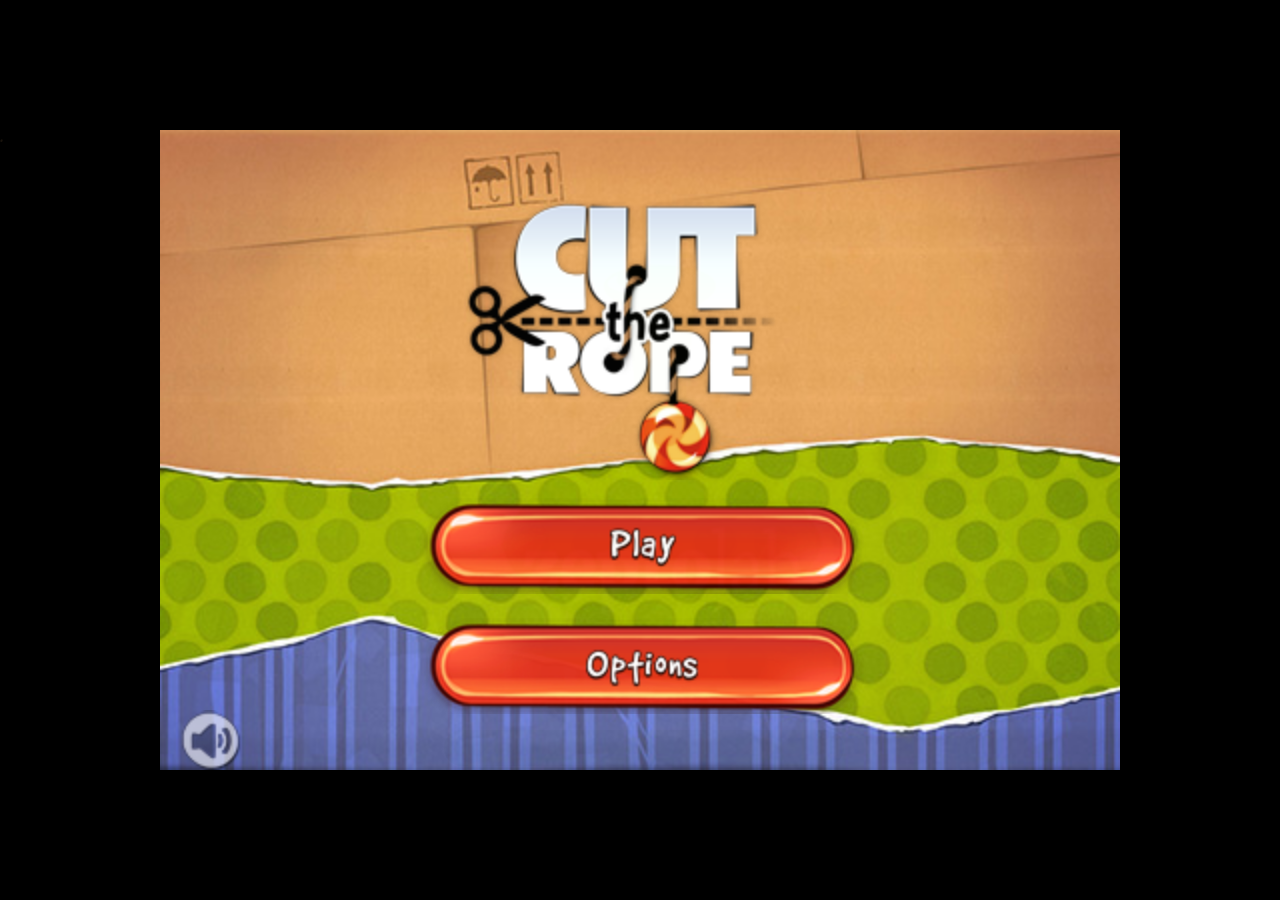
==== commit 5fb79a65: "please" ====
--- a/index.html
+++ b/index.html
@@ -4,7 +4,7 @@
     <meta http-equiv="X-UA-Compatible" content="IE=edge" />
     <meta http-equiv="Content-Type" content="text/html; charset=UTF-8"/>
 
-    <title>Cut the Rope</title>
+    <title>Cut the Firefox OS</title>
     <link rel="canonical" href="http://mozilla.cuttherope.net/" />
     <meta name="description" content="Play Cut the Rope! A mysterious package has arrived, and the little monster inside has only one request… CANDY!">
 
